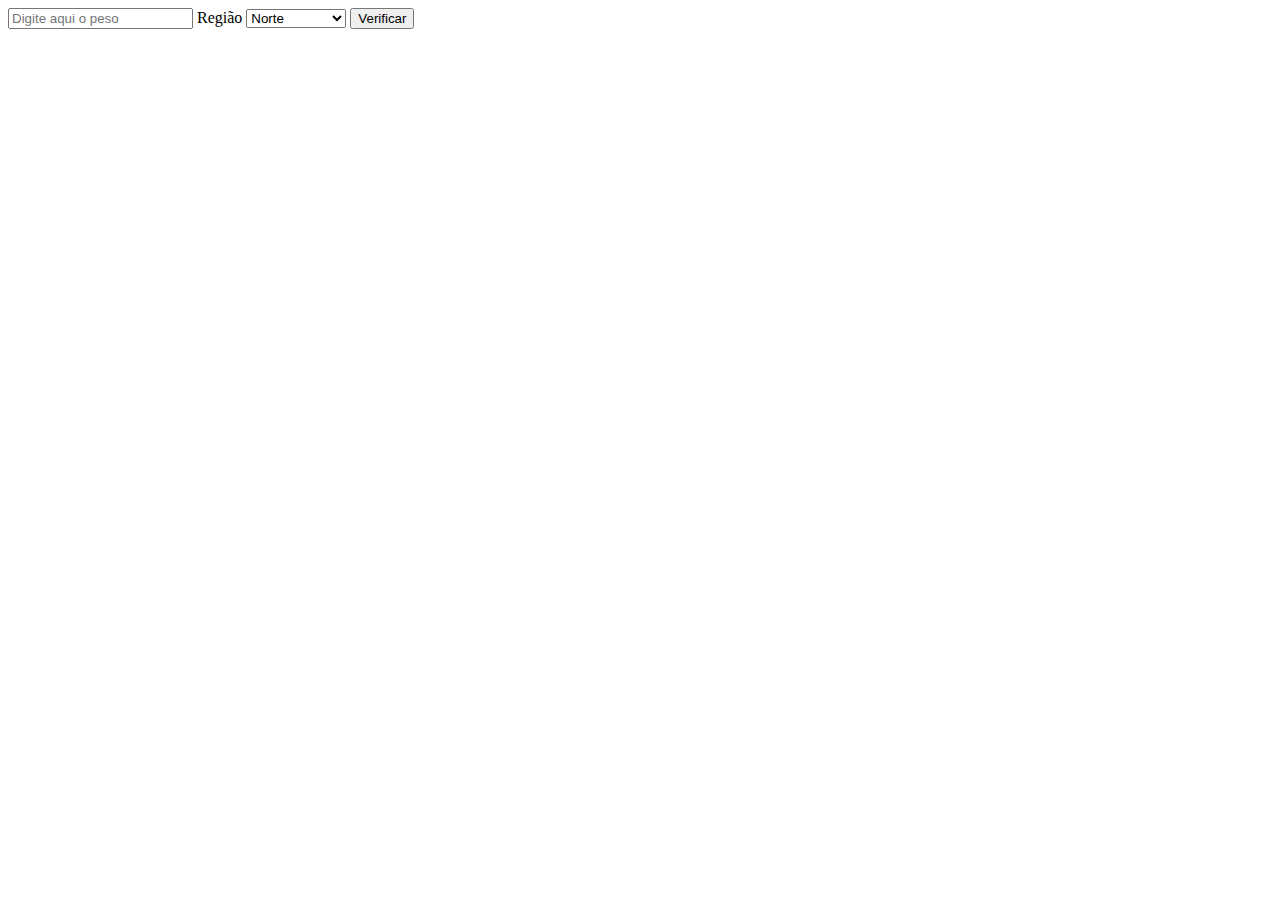
==== Calculadora de Frete.html @ 50feddf2 "Primeiro Commit" ====
<!DOCTYPE html>
<html lang="en">
<head>
    <meta charset="UTF-8">
    <meta name="viewport" content="width=device-width, initial-scale=1.0">
    <title>Document</title>
    <script>
        function frete(){
            let peso=parseFloat(document.getElementById("peso").value)
            let zona =String(document.getElementById("opcao").value)
            let preco=parseFloat(0)

         switch(zona){

            case("norte"):
                switch(true){
                    case(peso<=5):
                        preco=15
                        break
                    default:
                        preco=25
                        break
                     
            }
            break //esse daqui
            case("sul"):
            switch(true){
                    case(peso<=5):
                        preco=10
                        break
                    default:
                        preco=20   
                        break
            }
            break
            case("centro"):
                switch(true){
                    case(peso<=5):
                        preco=12
                        break
                default:
                    preco=22
                break    
            }
            break 
         }
            document.getElementById("resultado").innerHTML="O valor do frete deu " + preco
        }
    

</script>
</head>
<body>
    <input type="number" id="peso" placeholder="Digite aqui o peso">
    <label for="Zona">Região</label>
    <select id="opcao">
        <option value="norte">Norte</option>
        <option value="sul">Sul</option>
        <option value="centro">Centro-oeste</option>

    </select>
    <button onclick="frete()">Verificar</button>
    <div id="resultado"></div>
</body>
</html>
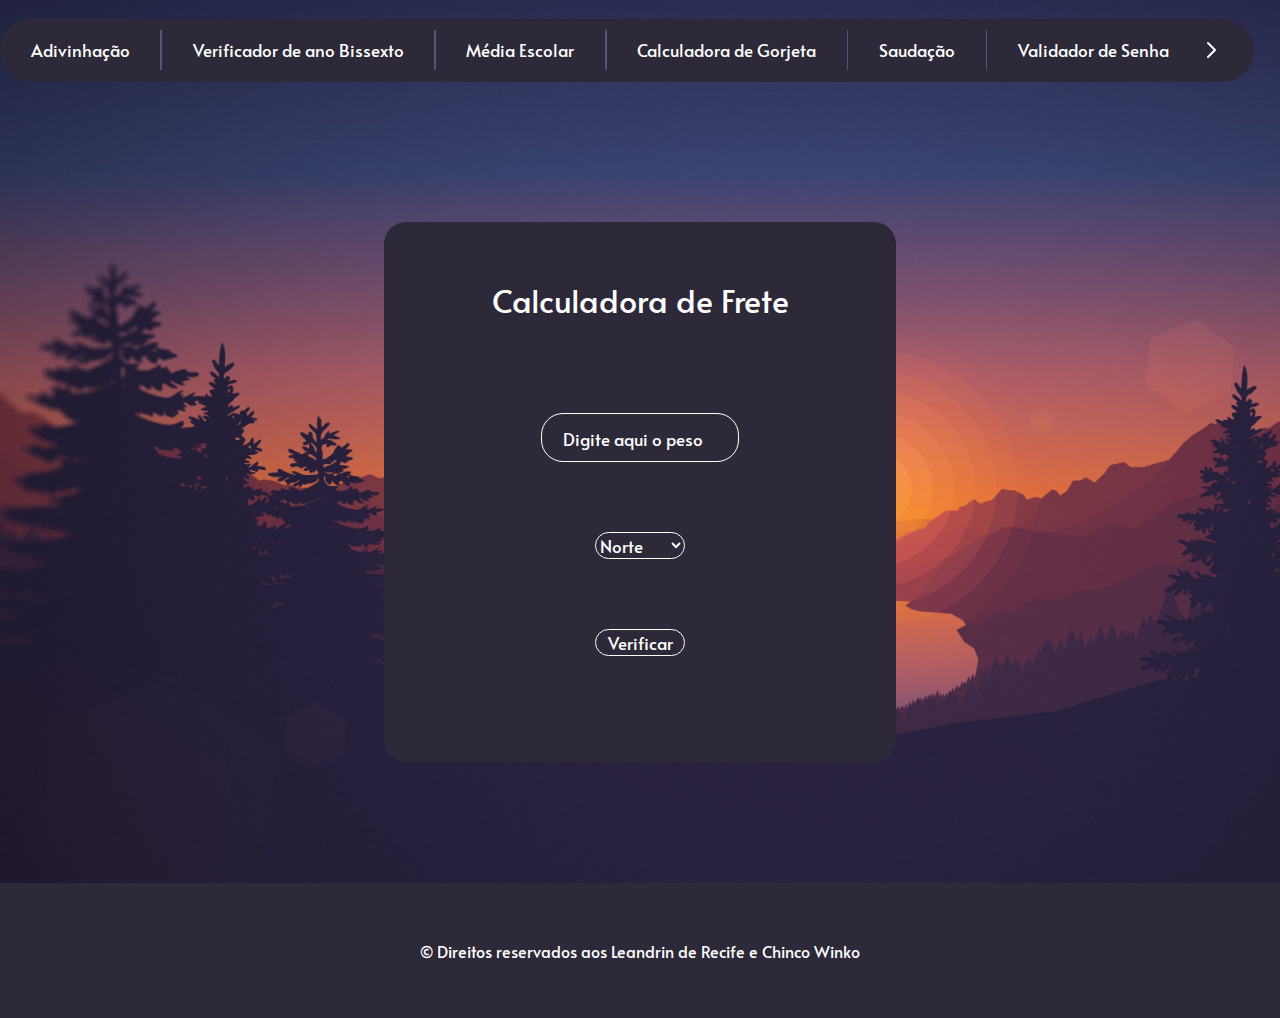
==== commit cd640e37: "arrumei o styles" ====
--- a/Calculadora de Frete.html
+++ b/Calculadora de Frete.html
@@ -4,6 +4,10 @@
     <meta charset="UTF-8">
     <meta name="viewport" content="width=device-width, initial-scale=1.0">
     <title>Document</title>
+    <link rel="stylesheet" href="styles.css">
+    <link rel="preconnect" href="https://fonts.googleapis.com">
+    <link rel="preconnect" href="https://fonts.gstatic.com" crossorigin>
+    <link href="https://fonts.googleapis.com/css2?family=Alata&display=swap" rel="stylesheet">
     <script>
         function frete(){
             let peso=parseFloat(document.getElementById("peso").value)
@@ -47,19 +51,84 @@
             document.getElementById("resultado").innerHTML="O valor do frete deu " + preco
         }
     
+        function movdireita(){
+
+        fundo.style.transform='translateX(100%)'
+        fundo.style.opacity='0'
+        fundo2.style.transform='translateX(100%)'
+        fundo2.style.opacity='1'
+
+        }
+        function movesquerda(){
+        fundo2.style.transform='translateX(0%)'
+        fundo2.style.opacity='0'
+        fundo.style.transform='translateX(0%)'
+        fundo.style.opacity='1'
+        }
 
 </script>
 </head>
+
+<header>
+    <div id="fundo">
+
+        
+        <a id="teste1" href="Jogo de Adivinhacao.html">Adivinhação</a>
+        <div id="barra"></div>
+        <a href="Verificador de Ano Bissexto.html">Verificador de ano Bissexto</a>
+        <div id="barra"></div>
+        <a href="Calculadora de Frete.html">Média Escolar</a>
+        <div id="barra"></div>
+        <a href="Exercicio_gorjeta.html">Calculadora de Gorjeta</a>
+        <div id="barra"></div>
+        <a href="Saudação de Acordo com a Hora.html">Saudação</a>
+        <div id="barra"></div>
+        <a href="index.html">Validador de Senha</a>
+         <svg width="24" height="24" viewBox="0 0 24 24" fill="none" xmlns="http://www.w3.org/2000/svg" id="setadireita" onclick="movdireita()">
+        <path d="M8 5l7 7-7 7" stroke="white" stroke-width="2" stroke-linecap="round" stroke-linejoin="round"/>
+        </svg>
+        
+        
+    </div>
+
+    <div id="fundo2">
+        <svg width="24" height="24" viewBox="0 0 24 24" fill="none" xmlns="http://www.w3.org/2000/svg" id="setaesquerda" onclick="movesquerda()">
+            <path d="M16 5l-7 7 7 7" stroke="white" stroke-width="2" stroke-linecap="round" stroke-linejoin="round"/>
+        </svg>
+        
+        <a id="teste1" href="">Jogo da forca</a>
+        <div id="barra"></div>
+        <a href="Classificação de Filmes.html">Classificação de Filmes</a>
+        <div id="barra"></div>
+        <a href="Calculadora de Frete.html">Calculadora de Frete</a>
+        <div id="barra"></div>
+        <a href="Calculadora de Pontuação de Jogo.html">Calculadora de Pontuação de Jogo</a>
+        <div id="barra"></div>
+        <a href="recomendacaoderoupa.html">Recomendações de Roupas</a>
+        <div id="barra"></div>
+        <a href="Conversor de Moeda.html">Conversor de Moeda</a>
+        
+        
+        
+    </div>
+</header>
+
 <body>
-    <input type="number" id="peso" placeholder="Digite aqui o peso">
-    <label for="Zona">Região</label>
-    <select id="opcao">
-        <option value="norte">Norte</option>
-        <option value="sul">Sul</option>
-        <option value="centro">Centro-oeste</option>
+    <div class="wapper">
+        <div class="container">
+            <h1>Calculadora de Frete</h1>
+            <input type="number" id="peso" placeholder="Digite aqui o peso">
+            <select id="opcao">
+                <option value="norte">Norte</option>
+                <option value="sul">Sul</option>
+                <option value="centro">Centro-oeste</option>
 
-    </select>
-    <button onclick="frete()">Verificar</button>
-    <div id="resultado"></div>
+            </select>
+            <button onclick="frete()">Verificar</button>
+            <div id="resultado"></div>
+        </div>
+        
+    </div>
+    <div class="footer">© Direitos reservados aos Leandrin de Recife e Chinco Winko</div> 
 </body>
 </html>--- a/styles.css
+++ b/styles.css
@@ -0,0 +1,240 @@
+body{
+    background-image: url("Fundo da imagem.jpg");
+    background-repeat: no-repeat;
+    background-size: cover;
+    padding: 0%;
+    height: 100vh;
+    width: 100vw;
+    margin: 0%;
+}
+#fundo2{
+  z-index: 1;
+  left: -100%;
+}
+#fundo,#fundo2{
+    position: absolute;
+    padding: 0%;
+    border-radius: 50px; 
+    width: 98vw;
+    height: 7%;
+    
+    
+    display: flex;
+    justify-content: space-evenly;  
+    align-items: center;
+    background-color: rgb(45, 41, 56);
+    transition:opacity 2s ease-out ,transform 3s ease-out ;
+    
+}
+#fundo{
+  z-index: 2;
+}
+
+
+header{
+  height: 100px;
+  display: flex;
+  align-items: center;
+  width: 100px;
+  overflow: hidden;
+  background-color: transparent;
+}
+
+a{
+    color: rgb(255, 255, 255);
+    font-size: 17px;
+    outline: none;
+    text-decoration: none;
+}
+
+a:hover{
+    font-size: calc(17px * 1.5);
+    transition: 200ms;
+}
+
+a:not(:hover){
+    font-size: 17px;
+    transition: 200ms;
+}
+
+#barra{
+    width: 1.5px;
+    height: 40px;
+    background-color: rgb(87, 85, 114);
+}
+
+* {
+    font-family: "Alata", sans-serif;
+    font-weight: 400;
+    font-style: normal;
+  }
+
+  .wapper{
+    display: flex;
+    justify-content: center;
+    align-items:center ;
+    height: 87vh;
+    width: 100vw;
+    margin: 0;
+    padding: 0;
+  }
+
+  .container{
+    background-color: rgb(45, 41, 56);
+    width: 40vw;
+    height: 60vh;
+    border-radius: 22px;
+    display: flex;
+    flex-direction: column;
+    align-items: center;
+    justify-content: space-around;
+  }
+
+  h1{
+    color: white;
+  }
+  #resultado{
+    color: white;
+  }
+
+  #botao, #senha{
+    color: rgb(255, 255, 255);
+    background-color: rgb(45, 41, 56);
+    border-radius: 22px;
+    text-decoration: none;
+    border: 1px solid white;
+  }
+
+input::placeholder{
+    text-align: center;
+    color: white;
+    font-size: 17px;
+    outline: none;
+}
+
+svg:hover{
+  height: calc(24px * 1.5);
+  width: calc(24px * 1.5);
+  transition: 200ms;
+}
+
+svg:not(:hover){
+  height: 24px;
+  width: 24px;
+  transition: 200ms;
+}
+
+#senha{
+    width: 15vw;
+    height: 5vh;
+    text-align: center;
+    font-size: 20px;
+}
+
+#senha::placeholder{
+
+}
+
+#botao{
+    width: 7vw;
+    height: 5vh;
+    font-size: 17px;
+    
+}
+
+#botao:hover{
+  height: calc(5vh * 1.1);
+  width: calc(7vw * 1.1);
+  font-size: calc(20px * 1.1);
+  transition: 200ms;
+}
+
+#botao:not(:hover){
+  height: 5vh;
+  width: 7vw;
+  font-size: 20px;
+  transition: 200ms;
+}
+
+/* Footer */
+
+.footer{
+    width: 100vw;
+    height: 15vh; 
+    background-color: rgb(45, 41, 56);
+    color: #fff;
+    text-align: center;
+    margin: 0 auto;
+    display: flex;
+    align-items: center;
+    justify-content: center;
+}
+
+#olhinho{
+  width: 2.3vw;
+  height: 3vh;
+  background-image: url("olhobranco.png");
+  background-size: contain;
+  background-color: transparent;
+  background-repeat: no-repeat;
+  background-position-y: center;
+
+}
+
+#olhinho{
+  outline: none;
+  border: none;
+  box-shadow: none;
+}
+
+#olhinho:hover{
+  height: calc(40px * 1.3);
+  width: calc(40px * 1.3);
+  transition: 200ms;
+}
+
+#olhinho:not(:hover){
+  height: 40px;
+  width: 40px;
+  transition: 200ms;
+}
+
+.olhao{
+  display: flex;
+  align-items: center;
+  justify-content: space-around;
+  height: 10vh;
+  width: 50%;
+  margin: 0;
+  padding: 0;
+  position: relative;
+  left: 35px;
+  animation: name duration timing-function delay iteration-count direction fill-mode;
+}
+
+.animacao{
+  transform: translateX(300px);
+}
+
+#data, #peso, #pontos, #idade, #valor, #prova1, #prova2, #prova3, #prova4, #num1, #numero{
+  color: rgb(255, 255, 255);
+  background-color: rgb(45, 41, 56);
+  border-radius: 22px;
+  text-decoration: none;
+  border: 1px solid white;
+  width: 15vw;
+  height: 5vh;
+  text-align: center;
+  font-size: 20px;
+}
+
+select,button{
+  width: 7vw;
+    height: 3vh;
+    font-size: 17px;
+    color: rgb(255, 255, 255);
+    background-color: rgb(45, 41, 56);
+    border-radius: 22px;
+    text-decoration: none;
+    border: 1px solid white;
+}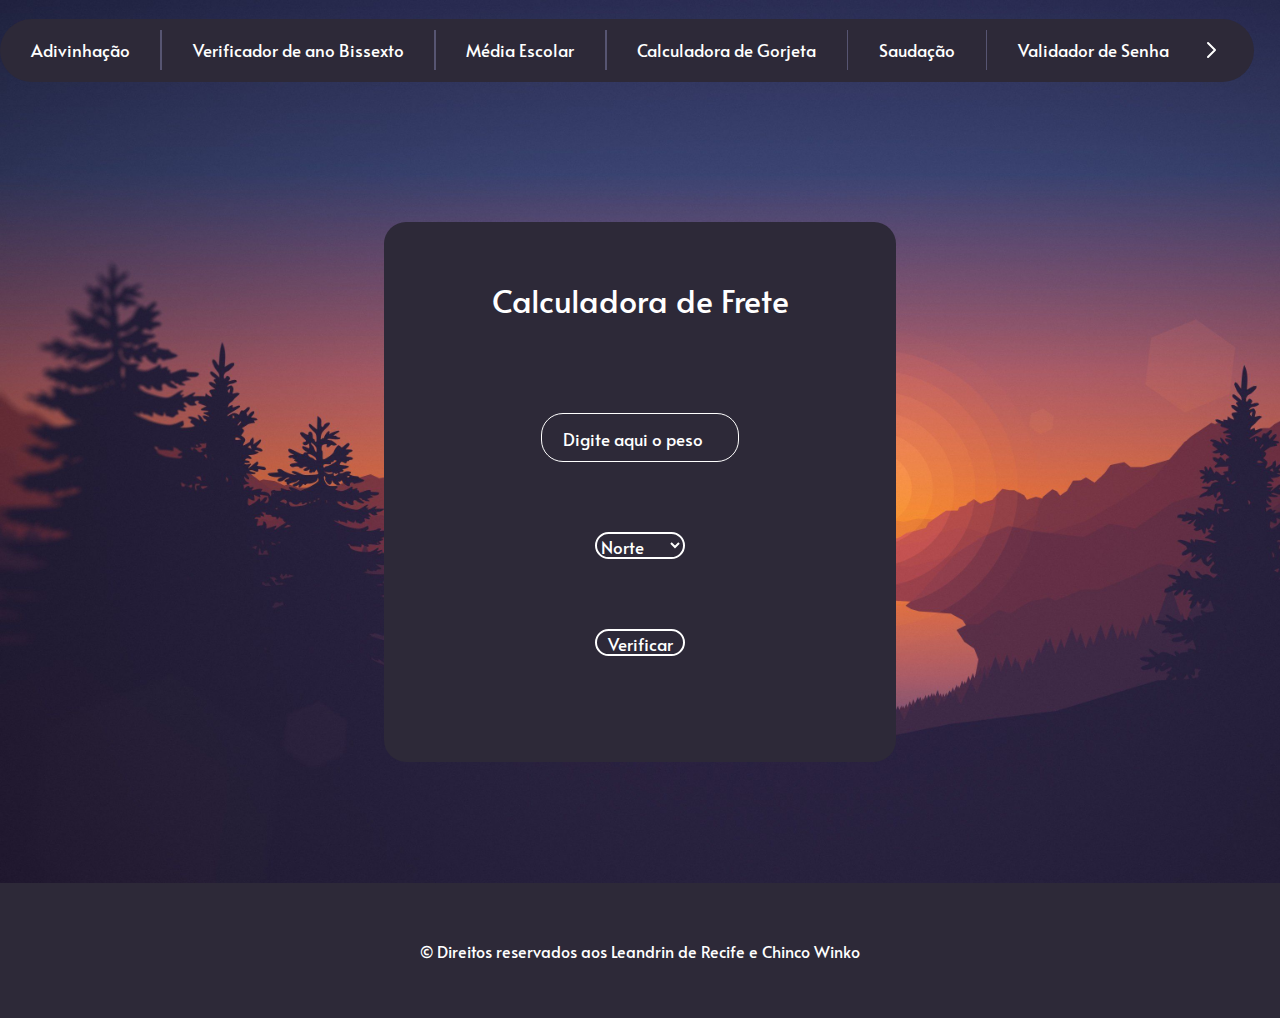
==== commit 322a1bfa: "forca arrumada" ====
--- a/Calculadora de Frete.html
+++ b/Calculadora de Frete.html
@@ -81,7 +81,7 @@
         <div id="barra"></div>
         <a href="Exercicio_gorjeta.html">Calculadora de Gorjeta</a>
         <div id="barra"></div>
-        <a href="Saudação de Acordo com a Hora.html">Saudação</a>
+        <a href="Exercicio_saudacao.html">Saudação</a>
         <div id="barra"></div>
         <a href="index.html">Validador de Senha</a>
          <svg width="24" height="24" viewBox="0 0 24 24" fill="none" xmlns="http://www.w3.org/2000/svg" id="setadireita" onclick="movdireita()">
--- a/styles.css
+++ b/styles.css
@@ -67,6 +67,7 @@
     font-family: "Alata", sans-serif;
     font-weight: 400;
     font-style: normal;
+    color: white;
   }
 
   .wapper{
@@ -90,7 +91,7 @@
     justify-content: space-around;
   }
 
-  h1{
+  h1, p{
     color: white;
   }
   #resultado{
@@ -216,7 +217,7 @@
   transform: translateX(300px);
 }
 
-#data, #peso, #pontos, #idade, #valor, #prova1, #prova2, #prova3, #prova4, #num1, #numero{
+#data, #peso, #pontos, #idade, #valor, #prova1, #prova2, #prova3, #prova4, #num1, #numero, #GrausCelcius{
   color: rgb(255, 255, 255);
   background-color: rgb(45, 41, 56);
   border-radius: 22px;
@@ -236,5 +237,5 @@
     background-color: rgb(45, 41, 56);
     border-radius: 22px;
     text-decoration: none;
-    border: 1px solid white;
+    border: 2px solid white;
 }